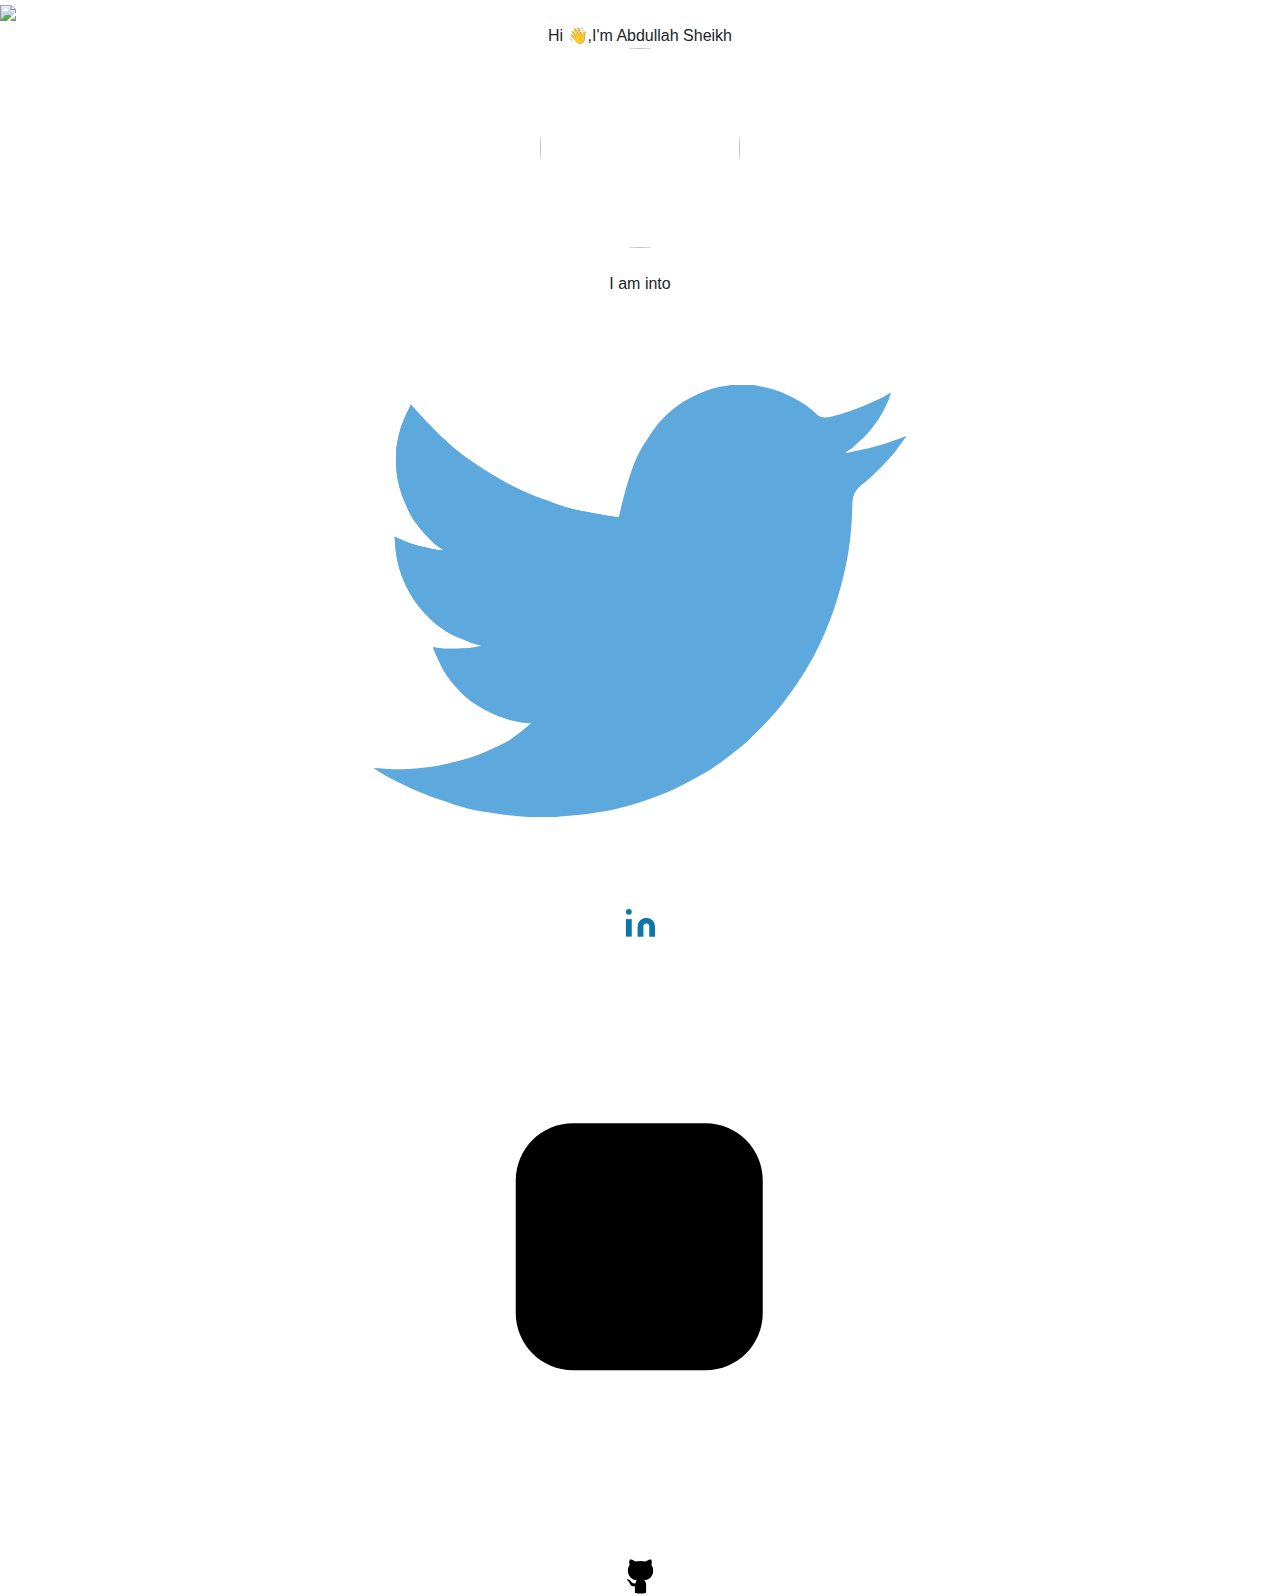
==== index.html @ ea5ed463 "Add files via upload" ====
<!DOCTYPE html>
<html lang="en" data-theme="light">

<head>
    <title>Abdullah Sheikh | Home</title>
    <meta charset="UTF-8">
    <meta name="viewport" content="width=device-width, initial-scale=1.0">
    <meta name="keywords"
        content="free portfolio template,portfolio template, portfolio website template, open source, open sourcing, contributing to open source" />
    <meta name="description"
        content="This project serves free and beautiful portfolio template for everyone. Anyone can showcase their work including moocs, education, projects, experience,etc. to the world." />
    <!-- Robot.txt -->
    <meta name="robots" content="index,follow" />
    <meta name="Googlebot" content="index,follow" />
    <meta name="AdsBot-Google" content="index,follow" />
    <meta property="og:site_name" content="https://portfolio.smaranjitghose.codes/">
    <meta property="og:title" content="John Doe | Home">
    <meta property="og:description"
        content="This project serves free and beautiful portfolio template for everyone. Anyone can showcase their work including moocs, education, projects, experience,etc. to the world.">
    <meta property="og:type" content="website">
    <meta property="og:url" content="https://portfolio.smaranjitghose.codes/">
    <meta name="twitter:card" content="summary">
    <meta name="twitter:site" content="https://portfolio.smaranjitghose.codes/">
    <meta name="application-name" content="John Doe | Home" />
    <meta name="apple-mobile-web-app-title" content="John Doe | Home" />
    <meta name="summary"
        content="An open source project aimed at providing free and beautiful templates to everyone for building their portfolio websites and showcase their work to the world." />
    <!--For Dark/Light mode Toggle-->
    <script src="https://code.iconify.design/1/1.0.4/iconify.min.js"></script>
    <!--Import Google Icon Font-->
    <link rel="stylesheet" href="https://maxcdn.bootstrapcdn.com/bootstrap/4.5.0/css/bootstrap.min.css" />
    <link href="https://fonts.googleapis.com/css2?family=Poppins:wght@200;300&display=swap" rel="stylesheet">
    <script src='https://kit.fontawesome.com/a076d05399.js'></script>
    <link rel="stylesheet" href="assets/css/preloader.css">
    <link rel="stylesheet" href="assets/css/home.css"> 
    <link rel="stylesheet" href="assets/css/style.css"> 
    <!-- Favicon -->
    <link id='favicon' rel="shortcut icon" href="assets/images/favicon.png" type="image/x-png"> 
    <!-- Font awesome icons -->
    <link rel="stylesheet" href="https://cdnjs.cloudflare.com/ajax/libs/font-awesome/5.15.1/css/all.min.css" integrity="sha512-+4zCK9k+qNFUR5X+cKL9EIR+ZOhtIloNl9GIKS57V1MyNsYpYcUrUeQc9vNfzsWfV28IaLL3i96P9sdNyeRssA==" crossorigin="anonymous" />
    <link rel="stylesheet" href="https://cdn.jsdelivr.net/gh/jpswalsh/academicons@1/css/academicons.min.css">
    <script defer src="assets\js\dynamicTitle.js"></script>
</head>

<body>
<!-- loader -->
    <div class="loader-container">
    <div class="loader">
        <div class="box box0">
            <div></div>
        </div>
        <div class="box box1">
            <div></div>
        </div>
        <div class="box box2">
            <div></div>
        </div>
        <div class="box box3">
            <div></div>
        </div>
        <div class="box box4">
            <div></div>
        </div>
        <div class="box box5">
            <div></div>
        </div>
        <div class="box box6">
            <div></div>
        </div>
        <div class="box box7">
            <div></div>
        </div>
        <div class="ground">
            <div></div>
        </div>
    </div><a class="dribbble-ref" href="https://dribbble.com/shots/7227469-3D-Boxes-Loader" target="_blank"><img
            src="https://dribbble.com/assets/logo-small-2x-9fe74d2ad7b25fba0f50168523c15fda4c35534f9ea0b1011179275383035439.png" /></a>
    </div>

    <!--Dynamic Nav Bar-->
     
    <!--Particles effect-->
    <div id="home">
        <section class="center">
            <div id="particles-js"></div>
        </section>
    </div>
<center>
    <!-- Home Section -->
    <div class="text col-sm-6">Hi <span class="wave">👋</span>,I'm <span class="header">Abdullah Sheikh</span>
        <div class="center">
            <div>
                <img src="assets/images/dp_male.svg" alt="" class="rounded-circle" height="200" width="200">
            </div>
            <br/>
            <span style="display: inline;" >I am into <span class="animated-text"
                data-words="Android Dev, Flutter, Cloud Computing, Web Development, Open Source, Mentoring"></span>
            </span>
            <div>
                <div class="social-icons">

                    <a class="socialicon twitter" href="https://twitter.com/Abdullah_shk_" target="_blank" rel="author">
                        <!-- SVG code for twitter icon -->
                        <svg class="twitter-icon" version="1.1" id="Layer_1" xmlns="http://www.w3.org/2000/svg"
                            xmlns:xlink="http://www.w3.org/1999/xlink" x="0px" y="0px" viewBox="0 0 500 500" enable-background="new 0 0 500 500"
                            xml:space="preserve">
                            <!-- bird body -->
                            <path id="body" fill="#5DA8DC" d="M142.9,364.1c-1.6,1-3,1.7-4,2.3c-3,1.5-7.9,3.8-14.9,6.9c-7,3.1-14.7,5.7-23.1,7.9
                                               c-8.4,2.2-15.6,3.8-21.8,4.7c-6.2,0.9-12.2,1.5-18.1,1.8s-11.4,0.3-16.7,0c-5.2-0.3-8.5-0.5-9.6-0.6l-1.8-0.2l-0.4-0.1l-0.4-0.1v0.8
                                               h0.2l0.1,0.1l0.1,0.1l0.1,0.1l0.1,0.1l0.1,0.1H33l0.4,0.2l0.4,0.2l0.1,0.1l0.1,0.1l0.1,0.1l0.1,0.1l3.6,2.2c2.4,1.5,4.5,2.6,6.4,3.6
                                               s6.6,3.3,14.1,7.1c7.6,3.7,16.6,7.4,27.2,11.1s18.6,6.2,24,7.4c5.4,1.3,12.8,2.6,22.2,3.9s14.9,2.1,16.3,2.2
                                               c1.5,0.1,3.3,0.3,5.5,0.4l3.3,0.2v0.2h25.6v-0.2l14-1.3c9.3-0.9,17.6-2.1,25-3.3c7.3-1.3,14.9-3.1,22.8-5.5
                                               c7.9-2.4,15.3-4.9,22.4-7.7c7.1-2.8,13.7-5.7,19.7-9c6.1-3.2,11.3-6,15.6-8.5c4.3-2.5,9.1-5.6,14.2-9.3c5.2-3.7,10-7.5,14.6-11.2
                                               s7.1-5.9,7.7-6.4c0.6-0.6,4-4,10.2-10.2c6.2-6.3,11.3-11.9,15.4-16.8c4-5,8-10.3,12-15.9c3.9-5.6,8.3-12.5,13-20.6
                                               s9.2-17.3,13.5-27.5s8-20.7,11-31.5c3-10.7,5.2-20.4,6.7-28.9s2.4-16.5,3-23.8c0.5-7.3,0.8-13.9,0.9-19.7s2.5-10.8,7.4-14.8
                                               s9.9-8.5,15-13.7c5.1-5.1,7.9-8,8.3-8.7c0.5-0.7,0.9-1.1,1.1-1.2c0.3-0.1,2.1-2.3,5.3-6.7c3.3-4.4,5-6.6,5-6.7l0.1-0.1l0.2-0.4
                                               l0.2-0.4l0.1-0.1l0.1-0.1l0.1-0.1l0.1-0.1l0.1-0.1l0.1-0.1l0.1-0.1l0.1-0.1l0.1-0.1l0.1-0.1l0.2-0.1l0.2-0.1V115l-1,0.3l-0.8,0.1
                                               l-0.4,0.2l-0.4,0.2l-0.4,0.2l-0.4,0.2l-0.6,0.2l-1.2,0.4l-10.6,3.6c-6.7,2.2-13.7,4.1-21,5.7l-11,2.4h-1.9l0.1-0.1l0.1-0.1l0.1-0.1
                                               l0.1-0.1l0.1-0.1l0.1-0.1l0.1-0.1l0.1-0.1l0.4-0.2l0.4-0.2l0.1-0.1l0.1-0.1l0.1-0.1l0.1-0.1l0.4-0.2l0.4-0.2l1.9-1.3
                                               c1.3-0.9,2.4-1.8,3.3-2.8s2.8-2.7,5.6-5.1c2.8-2.4,6-6,9.5-10.7s6.5-9.4,8.8-14s3.6-7.2,3.7-7.9c0.1-0.6,0.3-1.2,0.4-1.6l0.2-0.6
                                               l0.2-0.4l0.2-0.4l0.2-0.6l0.2-0.6l0.1-0.6l0.1-0.6l-0.4,0.1l-0.4,0.1l-0.1,0.1l-0.1,0.1l-0.1,0.1l-0.1,0.1l-0.4,0.2l-0.4,0.2
                                               l-0.4,0.2l-0.4,0.2l-0.1,0.1c-0.1,0.1-0.8,0.4-1.9,1.2c-1.2,0.7-4.7,2.4-10.5,5s-11.6,5-17.5,7.1s-11.4,3.7-16.5,4.9
                                               s-8.8,0.5-11.3-1.9c-2.4-2.4-5.2-4.7-8.3-6.9c-3.1-2.2-6.5-4.3-10.4-6.4c-3.8-2.1-7.7-3.9-11.8-5.5c-4-1.6-8.6-2.9-13.5-3.8
                                               l-7.4-1.5h-20.5v0.1c0,0.1-1.7,0.4-5.1,0.9s-7.6,1.6-12.6,3.3c-5,1.7-10.4,4.2-16.3,7.4c-5.9,3.3-11.1,7-15.7,11.2
                                               s-8.3,8.3-11.2,12.2c-2.9,3.9-5.2,7.4-7,10.5C221.5,163.3,231.3,307,142.9,364.1z" />
                        
                            <!-- wing1 -->
                            <path id="wing1" fill="#5DA8DC" d="M233.2,181.5c-5-0.5-12.4-1.7-22.2-3.6c-9.8-1.8-16.8-3.3-20.8-4.5s-11.1-3.7-21.2-7.4
                                               c-10.1-3.8-19.5-8-28.3-12.8c-8.8-4.7-16.8-9.5-24-14.4s-13.1-9.1-17.5-12.8c-4.5-3.7-7.1-6-7.9-7s-1.5-1.6-1.9-1.8
                                               c-0.5-0.2-3.2-2.7-8-7.6s-9.1-9.2-12.6-13.2l-5.3-5.9l-0.1-0.1l-0.1-0.1L63.1,90l-0.2-0.4l-0.1-0.1l-0.1-0.1l-0.1-0.1l-0.1-0.1
                                               l-0.1-0.1L62.3,89l-0.1-0.1l0,0.1l-0.1,0.1L62,89.2l0,0.1l-0.1,0.1L61.7,90l-0.2,0.6L57.9,98c-2.2,5-3.9,9.7-5.1,14.1
                                               c-1.2,4.5-1.9,8.5-2.4,12c-0.4,3.5-0.5,7.8-0.4,12.8s0.7,10,1.8,15.1c1,5.1,2.6,10.2,4.6,15.2c2.1,5.1,4,9.2,5.8,12.5
                                               c1.8,3.2,3.9,6.4,6.3,9.2c2.4,2.9,4.7,5.6,7.1,8.3s4.6,4.7,6.7,6.4c2.2,1.6,3.3,2.5,3.4,2.5l0.1,0.1l0.4,0.2l0.4,0.2l0.1,0.1
                                               l0.1,0.1l0.1,0.1L87,207l0.4,0.2l0.4,0.2l0.1,0.1l0.1,0.1l0.1,0.1l0.1,0.1l0.1,0.1l0.1,0.1l0.1,0.1l0.1,0.1H85l-1.8-0.2
                                               c-1.2-0.1-4.8-0.9-10.8-2.2s-11.1-2.9-15.1-4.7l-6.1-2.8l-0.4-0.2l-0.4-0.2l-0.4-0.2l-0.4-0.2l-0.4-0.1l-0.4-0.1l0.7,8.3
                                               c0.4,5.5,1.4,11,2.8,16.3c1.5,5.4,3.6,11,6.5,16.9s6.2,11.1,9.8,15.5c3.7,4.5,7,8.1,10.1,11c3.1,2.8,6.3,5.4,9.8,7.8
                                               c3.4,2.4,8,4.8,13.8,7.3s9.3,3.9,10.6,4.3c1.3,0.4,2.2,0.6,2.8,0.8l0.8,0.2l0.8,0.2l0.8,0.2l0.8,0.2l0.8,0.2l-0.1,0.1l-0.1,0.1
                                               l-0.1,0.1l-0.1,0.1l-1,0.2l-1,0.2l-0.8,0.2c-0.5,0.1-1.9,0.4-4.3,0.8s-6.6,0.6-12.8,0.8c-6.2,0.1-10.7,0-13.5-0.4l-4.3-0.6L81,288
                                               l-0.6-0.1l0.1,0.4l0.1,0.4l0.2,0.6l0.2,0.6l3.2,7.2c2.2,4.8,4.4,9,6.7,12.7c2.3,3.7,5.1,7.2,8.3,10.7c3.2,3.5,5.8,6.2,7.9,8
                                               c2.1,1.9,5.3,4.3,9.9,7.2c4.6,2.9,9.3,5.4,14.1,7.4c4.9,2.1,9.4,3.7,13.5,4.7c4.2,1,7.3,1.6,9.2,1.8c1.9,0.1,4,0.3,6.1,0.4l3.1,0.2
                                               c117.9-117.9,82.9-167.7,82.9-167.7l-2.8-0.1C241.6,182.3,238.2,181.9,233.2,181.5z" />
                            <!-- wing2 -->
                            <path id="wing2" fill="#5DA8DC" d="M233.2,181.5c-5-0.5-12.4-1.7-22.2-3.6c-9.8-1.8-16.8-3.3-20.8-4.5s-11.1-3.7-21.2-7.4
                                               c-10.1-3.8-19.5-8-28.3-12.8c-8.8-4.7-16.8-9.5-24-14.4s-13.1-9.1-17.5-12.8c-4.5-3.7-7.1-6-7.9-7s-1.5-1.6-1.9-1.8
                                               c-0.5-0.2-3.2-2.7-8-7.6s-9.1-9.2-12.6-13.2l-5.3-5.9l-0.1-0.1l-0.1-0.1L63.1,90l-0.2-0.4l-0.1-0.1l-0.1-0.1l-0.1-0.1l-0.1-0.1
                                               l-0.1-0.1L62.3,89l-0.1-0.1l0,0.1l-0.1,0.1L62,89.2l0,0.1l-0.1,0.1L61.7,90l-0.2,0.6L57.9,98c-2.2,5-3.9,9.7-5.1,14.1
                                               c-1.2,4.5-1.9,8.5-2.4,12c-0.4,3.5-0.5,7.8-0.4,12.8s0.7,10,1.8,15.1c1,5.1,2.6,10.2,4.6,15.2c2.1,5.1,4,9.2,5.8,12.5
                                               c1.8,3.2,3.9,6.4,6.3,9.2c2.4,2.9,4.7,5.6,7.1,8.3s4.6,4.7,6.7,6.4c2.2,1.6,3.3,2.5,3.4,2.5l0.1,0.1l0.4,0.2l0.4,0.2l0.1,0.1
                                               l0.1,0.1l0.1,0.1L87,207l0.4,0.2l0.4,0.2l0.1,0.1l0.1,0.1l0.1,0.1l0.1,0.1l0.1,0.1l0.1,0.1l0.1,0.1l0.1,0.1H85l-1.8-0.2
                                               c-1.2-0.1-4.8-0.9-10.8-2.2s-11.1-2.9-15.1-4.7l-6.1-2.8l-0.4-0.2l-0.4-0.2l-0.4-0.2l-0.4-0.2l-0.4-0.1l-0.4-0.1l0.7,8.3
                                               c0.4,5.5,1.4,11,2.8,16.3c1.5,5.4,3.6,11,6.5,16.9s6.2,11.1,9.8,15.5c3.7,4.5,7,8.1,10.1,11c3.1,2.8,6.3,5.4,9.8,7.8
                                               c3.4,2.4,8,4.8,13.8,7.3s9.3,3.9,10.6,4.3c1.3,0.4,2.2,0.6,2.8,0.8l0.8,0.2l0.8,0.2l0.8,0.2l0.8,0.2l0.8,0.2l-0.1,0.1l-0.1,0.1
                                               l-0.1,0.1l-0.1,0.1l-1,0.2l-1,0.2l-0.8,0.2c-0.5,0.1-1.9,0.4-4.3,0.8s-6.6,0.6-12.8,0.8c-6.2,0.1-10.7,0-13.5-0.4l-4.3-0.6L81,288
                                               l-0.6-0.1l0.1,0.4l0.1,0.4l0.2,0.6l0.2,0.6l3.2,7.2c2.2,4.8,4.4,9,6.7,12.7c2.3,3.7,5.1,7.2,8.3,10.7c3.2,3.5,5.8,6.2,7.9,8
                                               c2.1,1.9,5.3,4.3,9.9,7.2c4.6,2.9,9.3,5.4,14.1,7.4c4.9,2.1,9.4,3.7,13.5,4.7c4.2,1,7.3,1.6,9.2,1.8c1.9,0.1,4,0.3,6.1,0.4l3.1,0.2
                                               c117.9-117.9,82.9-167.7,82.9-167.7l-2.8-0.1C241.6,182.3,238.2,181.9,233.2,181.5z" />
                        </svg>
                    </a>


                    <a class="socialicon linkedin" href="https://www.linkedin.com/in/muhammad-abdullah-seo/" target="_blank" rel="author">
                        <svg class="linkedin-icon" xmlns="http://www.w3.org/2000/svg" width="35" viewBox="0 0 24 24" fill="#0e76a8"
                            stroke-width="1" stroke-linecap="round" stroke-linejoin="round" class="feather feather-linkedin">
                            <path d="M16 8a6 6 0 0 1 6 6v7h-4v-7a2 2 0 0 0-2-2 2 2 0 0 0-2 2v7h-4v-7a6 6 0 0 1 6-6z"></path>
                            <rect x="2" y="9" width="4" height="12"></rect>
                            <circle cx="4" cy="4" r="2"></circle>
                        </svg>
                    </a>

                    <a class="socialicon medium" href="https://sheikhabdullahkurana.medium.com" target="_blank" rel="author">
                        <i class="fab fa-medium-m"></i>
                    </a>

                    <a class="socialicon facebook" href="https://web.facebook.com/sheikhabdullahSEO" target="_blank" rel="author">
                        <i class="fab fa-facebook"></i>
                    </a>
                    
                    <a class="socialicon stack-overflow" href="https://stackoverflow.com/users/13052034/abdullah-sheikh" target="_blank" rel="author">
                        <i class="fab fa-stack-overflow"></i>
                    </a>

                    <a class="socialicon instagram" href="https://www.instagram.com/abdulla_shk/" target="_blank" rel="author">
                        <!-- svg code for instagram icon -->
                        <svg class="instagram-icon" x="0px" y="0px" viewBox="0 0 202.5 202.5" style="enable-background:new 0 0 202.5 202.5;">
                            <circle id="littleCircle" class="st0" cx="101" cy="101.5" r="18.9" />
                            <circle id="shutter" class="st0" cx="101" cy="101.5" r="8" />
                            <circle id="lens" class="st0" cx="125.5" cy="78.6" r="2.9" />
                            <path id="camera" class="st0" d="M79,60.5h44c10.5,0,19,8.5,19,19v44c0,10.5-8.5,19-19,19H79c-10.5,0-19-8.5-19-19v-44
                                                                                                    C60,69,68.5,60.5,79,60.5z" />
                        </svg>
                    </a>

                    <a class="socialicon github" href="https://github.com/Abdullah-Sheikh" target="_blank" rel="author">
                        <!-- SVG code for Github icon -->
                        <svg class="github-icon" width="45px" height="45px" viewBox="0 0 300 300">
                            <!-- body -->
                            <path id="body" d="M112.5,234.4v43.1c24.5,7.5,50.5,7.5,75,0V225c-0.4-11.1-4.9-21.6-12.7-29.6c30-3.4,59.5-23.5,59.5-64.1
                                                        c0.9-13.9-3.3-27.7-11.8-38.7c4.1-11.6,3.7-24.4-1.3-35.7c0,0-11.2-3.7-37.5,13.8c-22.1-6.1-45.3-6.1-67.4,0
                                                        C90.6,53.3,78.9,56.8,78.9,56.8c-5,11.3-5.4,24.1-1.3,35.7c-8.5,11.1-12.7,24.8-11.9,38.7c0.2,33.8,26.4,61.8,60.2,64.1
                                                        c-5,4.7-8.1,11.1-8.6,18" />
                             <!-- arm                             -->
                            <path id="arm" d="M125.2,213.4c-13.9,7.8-31.5,2.8-39.3-11.2c-4.3-7.7-12-12.8-20.7-13.8c-11.2,0-4.6,6.4,0,9.4
                                                        c6,5.1,10.8,11.5,13.8,18.8c2.9,7.4,7.7,24.1,41.5,17.8" />
                        </svg>
                    </a>

                </div>
            </div>
        </div>
    </div>
</center>
    
    
    <!-- Dynamic footer section -->
    <script src="https://code.jquery.com/jquery-3.5.1.min.js"
        integrity="sha256-9/aliU8dGd2tb6OSsuzixeV4y/faTqgFtohetphbbj0=" crossorigin="anonymous"></script>

    <!-- Google Analytics -->
    <script async src="https://www.googletagmanager.com/gtag/js?id=UA-167979537-2"></script>
    <!-- Fetching our Google Tag Manager -->

    <!--JavaScript at end of body for optimized loading-->
    <script src="assets/js/app.js"></script>
    <script src="https://cdnjs.cloudflare.com/ajax/libs/popper.js/1.12.9/umd/popper.min.js" integrity="sha384-ApNbgh9B+Y1QKtv3Rn7W3mgPxhU9K/ScQsAP7hUibX39j7fakFPskvXusvfa0b4Q" crossorigin="anonymous"></script>
    <script src="https://maxcdn.bootstrapcdn.com/bootstrap/4.0.0/js/bootstrap.min.js" integrity="sha384-JZR6Spejh4U02d8jOt6vLEHfe/JQGiRRSQQxSfFWpi1MquVdAyjUar5+76PVCmYl" crossorigin="anonymous"></script>
    <script src='https://cdnjs.cloudflare.com/ajax/libs/particles.js/2.0.0/particles.min.js'></script>
    <script src="assets/js/particle.js"></script>

</body>

</html>
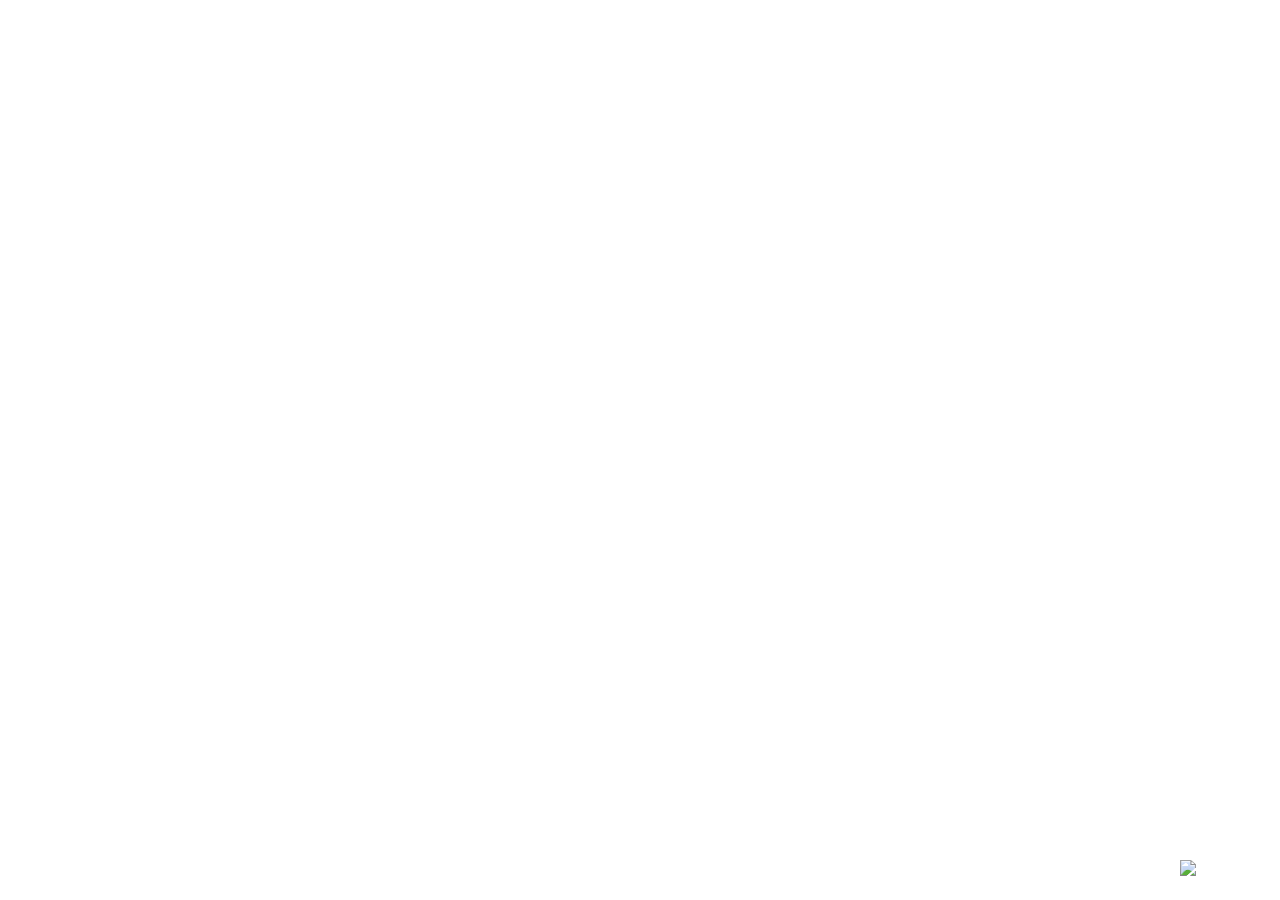
==== commit e20ede34: "initial" ====
--- a/index.html
+++ b/index.html
@@ -6,23 +6,37 @@
     <meta charset="UTF-8">
     <meta name="viewport" content="width=device-width, initial-scale=1.0">
     <meta name="keywords"
-        content="free portfolio template,portfolio template, portfolio website template, open source, open sourcing, contributing to open source" />
+        content="portfolio website , abdullah sheikh , android , developer , fast nuces , pakistan, google ,  template" />
     <meta name="description"
-        content="This project serves free and beautiful portfolio template for everyone. Anyone can showcase their work including moocs, education, projects, experience,etc. to the world." />
+        content="Hi, I am Abdullah Sheikh. I am currently working as an Android Developer at a Startup.
+        Expertise
+
+        For programming logic my expertise in C/C++ language.
+        For Android Development my expertise in Android Studio.
+        For Hybrid App (ios/android/web apps) Development I use the ionic framework.
+        For Web development my expertise in HTML, CSS, Javascript, WordPress, and Angular.
+        => For Database my expertise in firebase and Mysql." />
     <!-- Robot.txt -->
     <meta name="robots" content="index,follow" />
     <meta name="Googlebot" content="index,follow" />
     <meta name="AdsBot-Google" content="index,follow" />
-    <meta property="og:site_name" content="https://portfolio.smaranjitghose.codes/">
-    <meta property="og:title" content="John Doe | Home">
+    <meta property="og:site_name" content="https://github.com/Abdullah-Sheikh">
+    <meta property="og:title" content="Abdullah Sheikh| Home">
     <meta property="og:description"
-        content="This project serves free and beautiful portfolio template for everyone. Anyone can showcase their work including moocs, education, projects, experience,etc. to the world.">
+        content="Hi, I am Abdullah Sheikh. I am currently working as an Android Developer at a Startup.
+        Expertise
+
+        For programming logic my expertise in C/C++ language.
+        For Android Development my expertise in Android Studio.
+        For Hybrid App (ios/android/web apps) Development I use the ionic framework.
+        For Web development my expertise in HTML, CSS, Javascript, WordPress, and Angular.
+        => For Database my expertise in firebase and Mysql.">
     <meta property="og:type" content="website">
-    <meta property="og:url" content="https://portfolio.smaranjitghose.codes/">
+    <meta property="og:url" content="https://github.com/Abdullah-Sheikh">
     <meta name="twitter:card" content="summary">
-    <meta name="twitter:site" content="https://portfolio.smaranjitghose.codes/">
-    <meta name="application-name" content="John Doe | Home" />
-    <meta name="apple-mobile-web-app-title" content="John Doe | Home" />
+    <meta name="twitter:site" content="https://github.com/Abdullah-Sheikh">
+    <meta name="application-name" content="Abdullah Sheikh | Home" />
+    <meta name="apple-mobile-web-app-title" content="Abdullah Sheikh | Home" />
     <meta name="summary"
         content="An open source project aimed at providing free and beautiful templates to everyone for building their portfolio websites and showcase their work to the world." />
     <!--For Dark/Light mode Toggle-->
--- a/assets/css/preloader.css
+++ b/assets/css/preloader.css
@@ -0,0 +1,687 @@
+:root {
+  --background: white;
+}
+
+.loader {
+  --duration: 3s;
+  --primary: rgba(39, 94, 254, 1);
+  --primary-light: #2f71ff;
+  --primary-rgba: rgba(39, 94, 254, 0);
+  width: 200px;
+  height: 320px;
+  position: relative;
+  transform-style: preserve-3d;
+}
+@media (max-width: 480px) {
+  .loader {
+    zoom: 0.44;
+  }
+}
+.loader:before, .loader:after {
+  --r: 20.5deg;
+  content: "";
+  width: 320px;
+  height: 140px;
+  position: absolute;
+  right: 32%;
+  bottom: -11px;
+  background: var(--background);
+  transform: translateZ(200px) rotate(var(--r));
+  -webkit-animation: mask var(--duration) linear forwards infinite;
+          animation: mask var(--duration) linear forwards infinite;
+}
+.loader:after {
+  --r: -20.5deg;
+  right: auto;
+  left: 32%;
+}
+.loader .ground {
+  position: absolute;
+  left: -50px;
+  bottom: -120px;
+  transform-style: preserve-3d;
+  transform: rotateY(-47deg) rotateX(-15deg) rotateZ(15deg) scale(1);
+}
+.loader .ground div {
+  transform: rotateX(90deg) rotateY(0deg) translate(-48px, -120px) translateZ(100px) scale(0);
+  width: 200px;
+  height: 200px;
+  background: var(--primary);
+  background: linear-gradient(45deg, var(--primary) 0%, var(--primary) 50%, var(--primary-light) 50%, var(--primary-light) 100%);
+  transform-style: preserve-3d;
+  -webkit-animation: ground var(--duration) linear forwards infinite;
+          animation: ground var(--duration) linear forwards infinite;
+}
+.loader .ground div:before, .loader .ground div:after {
+  --rx: 90deg;
+  --ry: 0deg;
+  --x: 44px;
+  --y: 162px;
+  --z: -50px;
+  content: "";
+  width: 156px;
+  height: 300px;
+  opacity: 0;
+  background: linear-gradient(var(--primary), var(--primary-rgba));
+  position: absolute;
+  transform: rotateX(var(--rx)) rotateY(var(--ry)) translate(var(--x), var(--y)) translateZ(var(--z));
+  -webkit-animation: ground-shine var(--duration) linear forwards infinite;
+          animation: ground-shine var(--duration) linear forwards infinite;
+}
+.loader .ground div:after {
+  --rx: 90deg;
+  --ry: 90deg;
+  --x: 0;
+  --y: 177px;
+  --z: 150px;
+}
+.loader .box {
+  --x: 0;
+  --y: 0;
+  position: absolute;
+  -webkit-animation: var(--duration) linear forwards infinite;
+          animation: var(--duration) linear forwards infinite;
+  transform: translate(var(--x), var(--y));
+}
+.loader .box div {
+  background-color: var(--primary);
+  width: 48px;
+  height: 48px;
+  position: relative;
+  transform-style: preserve-3d;
+  -webkit-animation: var(--duration) ease forwards infinite;
+          animation: var(--duration) ease forwards infinite;
+  transform: rotateY(-47deg) rotateX(-15deg) rotateZ(15deg) scale(0);
+}
+.loader .box div:before, .loader .box div:after {
+  --rx: 90deg;
+  --ry: 0deg;
+  --z: 24px;
+  --y: -24px;
+  --x: 0;
+  content: "";
+  position: absolute;
+  background-color: inherit;
+  width: inherit;
+  height: inherit;
+  transform: rotateX(var(--rx)) rotateY(var(--ry)) translate(var(--x), var(--y)) translateZ(var(--z));
+  filter: brightness(var(--b, 1.2));
+}
+.loader .box div:after {
+  --rx: 0deg;
+  --ry: 90deg;
+  --x: 24px;
+  --y: 0;
+  --b: 1.4;
+}
+.loader .box.box0 {
+  --x: -220px;
+  --y: -120px;
+  left: 58px;
+  top: 108px;
+}
+.loader .box.box1 {
+  --x: -260px;
+  --y: 120px;
+  left: 25px;
+  top: 120px;
+}
+.loader .box.box2 {
+  --x: 120px;
+  --y: -190px;
+  left: 58px;
+  top: 64px;
+}
+.loader .box.box3 {
+  --x: 280px;
+  --y: -40px;
+  left: 91px;
+  top: 120px;
+}
+.loader .box.box4 {
+  --x: 60px;
+  --y: 200px;
+  left: 58px;
+  top: 132px;
+}
+.loader .box.box5 {
+  --x: -220px;
+  --y: -120px;
+  left: 25px;
+  top: 76px;
+}
+.loader .box.box6 {
+  --x: -260px;
+  --y: 120px;
+  left: 91px;
+  top: 76px;
+}
+.loader .box.box7 {
+  --x: -240px;
+  --y: 200px;
+  left: 58px;
+  top: 87px;
+}
+.loader .box0 {
+  -webkit-animation-name: box-move0;
+          animation-name: box-move0;
+}
+.loader .box0 div {
+  -webkit-animation-name: box-scale0;
+          animation-name: box-scale0;
+}
+.loader .box1 {
+  -webkit-animation-name: box-move1;
+          animation-name: box-move1;
+}
+.loader .box1 div {
+  -webkit-animation-name: box-scale1;
+          animation-name: box-scale1;
+}
+.loader .box2 {
+  -webkit-animation-name: box-move2;
+          animation-name: box-move2;
+}
+.loader .box2 div {
+  -webkit-animation-name: box-scale2;
+          animation-name: box-scale2;
+}
+.loader .box3 {
+  -webkit-animation-name: box-move3;
+          animation-name: box-move3;
+}
+.loader .box3 div {
+  -webkit-animation-name: box-scale3;
+          animation-name: box-scale3;
+}
+.loader .box4 {
+  -webkit-animation-name: box-move4;
+          animation-name: box-move4;
+}
+.loader .box4 div {
+  -webkit-animation-name: box-scale4;
+          animation-name: box-scale4;
+}
+.loader .box5 {
+  -webkit-animation-name: box-move5;
+          animation-name: box-move5;
+}
+.loader .box5 div {
+  -webkit-animation-name: box-scale5;
+          animation-name: box-scale5;
+}
+.loader .box6 {
+  -webkit-animation-name: box-move6;
+          animation-name: box-move6;
+}
+.loader .box6 div {
+  -webkit-animation-name: box-scale6;
+          animation-name: box-scale6;
+}
+.loader .box7 {
+  -webkit-animation-name: box-move7;
+          animation-name: box-move7;
+}
+.loader .box7 div {
+  -webkit-animation-name: box-scale7;
+          animation-name: box-scale7;
+}
+
+@-webkit-keyframes box-move0 {
+  12% {
+    transform: translate(var(--x), var(--y));
+  }
+  25%, 52% {
+    transform: translate(0, 0);
+  }
+  80% {
+    transform: translate(0, -32px);
+  }
+  90%, 100% {
+    transform: translate(0, 188px);
+  }
+}
+
+@keyframes box-move0 {
+  12% {
+    transform: translate(var(--x), var(--y));
+  }
+  25%, 52% {
+    transform: translate(0, 0);
+  }
+  80% {
+    transform: translate(0, -32px);
+  }
+  90%, 100% {
+    transform: translate(0, 188px);
+  }
+}
+@-webkit-keyframes box-scale0 {
+  6% {
+    transform: rotateY(-47deg) rotateX(-15deg) rotateZ(15deg) scale(0);
+  }
+  14%, 100% {
+    transform: rotateY(-47deg) rotateX(-15deg) rotateZ(15deg) scale(1);
+  }
+}
+@keyframes box-scale0 {
+  6% {
+    transform: rotateY(-47deg) rotateX(-15deg) rotateZ(15deg) scale(0);
+  }
+  14%, 100% {
+    transform: rotateY(-47deg) rotateX(-15deg) rotateZ(15deg) scale(1);
+  }
+}
+@-webkit-keyframes box-move1 {
+  16% {
+    transform: translate(var(--x), var(--y));
+  }
+  29%, 52% {
+    transform: translate(0, 0);
+  }
+  80% {
+    transform: translate(0, -32px);
+  }
+  90%, 100% {
+    transform: translate(0, 188px);
+  }
+}
+@keyframes box-move1 {
+  16% {
+    transform: translate(var(--x), var(--y));
+  }
+  29%, 52% {
+    transform: translate(0, 0);
+  }
+  80% {
+    transform: translate(0, -32px);
+  }
+  90%, 100% {
+    transform: translate(0, 188px);
+  }
+}
+@-webkit-keyframes box-scale1 {
+  10% {
+    transform: rotateY(-47deg) rotateX(-15deg) rotateZ(15deg) scale(0);
+  }
+  18%, 100% {
+    transform: rotateY(-47deg) rotateX(-15deg) rotateZ(15deg) scale(1);
+  }
+}
+@keyframes box-scale1 {
+  10% {
+    transform: rotateY(-47deg) rotateX(-15deg) rotateZ(15deg) scale(0);
+  }
+  18%, 100% {
+    transform: rotateY(-47deg) rotateX(-15deg) rotateZ(15deg) scale(1);
+  }
+}
+@-webkit-keyframes box-move2 {
+  20% {
+    transform: translate(var(--x), var(--y));
+  }
+  33%, 52% {
+    transform: translate(0, 0);
+  }
+  80% {
+    transform: translate(0, -32px);
+  }
+  90%, 100% {
+    transform: translate(0, 188px);
+  }
+}
+@keyframes box-move2 {
+  20% {
+    transform: translate(var(--x), var(--y));
+  }
+  33%, 52% {
+    transform: translate(0, 0);
+  }
+  80% {
+    transform: translate(0, -32px);
+  }
+  90%, 100% {
+    transform: translate(0, 188px);
+  }
+}
+@-webkit-keyframes box-scale2 {
+  14% {
+    transform: rotateY(-47deg) rotateX(-15deg) rotateZ(15deg) scale(0);
+  }
+  22%, 100% {
+    transform: rotateY(-47deg) rotateX(-15deg) rotateZ(15deg) scale(1);
+  }
+}
+@keyframes box-scale2 {
+  14% {
+    transform: rotateY(-47deg) rotateX(-15deg) rotateZ(15deg) scale(0);
+  }
+  22%, 100% {
+    transform: rotateY(-47deg) rotateX(-15deg) rotateZ(15deg) scale(1);
+  }
+}
+@-webkit-keyframes box-move3 {
+  24% {
+    transform: translate(var(--x), var(--y));
+  }
+  37%, 52% {
+    transform: translate(0, 0);
+  }
+  80% {
+    transform: translate(0, -32px);
+  }
+  90%, 100% {
+    transform: translate(0, 188px);
+  }
+}
+@keyframes box-move3 {
+  24% {
+    transform: translate(var(--x), var(--y));
+  }
+  37%, 52% {
+    transform: translate(0, 0);
+  }
+  80% {
+    transform: translate(0, -32px);
+  }
+  90%, 100% {
+    transform: translate(0, 188px);
+  }
+}
+@-webkit-keyframes box-scale3 {
+  18% {
+    transform: rotateY(-47deg) rotateX(-15deg) rotateZ(15deg) scale(0);
+  }
+  26%, 100% {
+    transform: rotateY(-47deg) rotateX(-15deg) rotateZ(15deg) scale(1);
+  }
+}
+@keyframes box-scale3 {
+  18% {
+    transform: rotateY(-47deg) rotateX(-15deg) rotateZ(15deg) scale(0);
+  }
+  26%, 100% {
+    transform: rotateY(-47deg) rotateX(-15deg) rotateZ(15deg) scale(1);
+  }
+}
+@-webkit-keyframes box-move4 {
+  28% {
+    transform: translate(var(--x), var(--y));
+  }
+  41%, 52% {
+    transform: translate(0, 0);
+  }
+  80% {
+    transform: translate(0, -32px);
+  }
+  90%, 100% {
+    transform: translate(0, 188px);
+  }
+}
+@keyframes box-move4 {
+  28% {
+    transform: translate(var(--x), var(--y));
+  }
+  41%, 52% {
+    transform: translate(0, 0);
+  }
+  80% {
+    transform: translate(0, -32px);
+  }
+  90%, 100% {
+    transform: translate(0, 188px);
+  }
+}
+@-webkit-keyframes box-scale4 {
+  22% {
+    transform: rotateY(-47deg) rotateX(-15deg) rotateZ(15deg) scale(0);
+  }
+  30%, 100% {
+    transform: rotateY(-47deg) rotateX(-15deg) rotateZ(15deg) scale(1);
+  }
+}
+@keyframes box-scale4 {
+  22% {
+    transform: rotateY(-47deg) rotateX(-15deg) rotateZ(15deg) scale(0);
+  }
+  30%, 100% {
+    transform: rotateY(-47deg) rotateX(-15deg) rotateZ(15deg) scale(1);
+  }
+}
+@-webkit-keyframes box-move5 {
+  32% {
+    transform: translate(var(--x), var(--y));
+  }
+  45%, 52% {
+    transform: translate(0, 0);
+  }
+  80% {
+    transform: translate(0, -32px);
+  }
+  90%, 100% {
+    transform: translate(0, 188px);
+  }
+}
+@keyframes box-move5 {
+  32% {
+    transform: translate(var(--x), var(--y));
+  }
+  45%, 52% {
+    transform: translate(0, 0);
+  }
+  80% {
+    transform: translate(0, -32px);
+  }
+  90%, 100% {
+    transform: translate(0, 188px);
+  }
+}
+@-webkit-keyframes box-scale5 {
+  26% {
+    transform: rotateY(-47deg) rotateX(-15deg) rotateZ(15deg) scale(0);
+  }
+  34%, 100% {
+    transform: rotateY(-47deg) rotateX(-15deg) rotateZ(15deg) scale(1);
+  }
+}
+@keyframes box-scale5 {
+  26% {
+    transform: rotateY(-47deg) rotateX(-15deg) rotateZ(15deg) scale(0);
+  }
+  34%, 100% {
+    transform: rotateY(-47deg) rotateX(-15deg) rotateZ(15deg) scale(1);
+  }
+}
+@-webkit-keyframes box-move6 {
+  36% {
+    transform: translate(var(--x), var(--y));
+  }
+  49%, 52% {
+    transform: translate(0, 0);
+  }
+  80% {
+    transform: translate(0, -32px);
+  }
+  90%, 100% {
+    transform: translate(0, 188px);
+  }
+}
+@keyframes box-move6 {
+  36% {
+    transform: translate(var(--x), var(--y));
+  }
+  49%, 52% {
+    transform: translate(0, 0);
+  }
+  80% {
+    transform: translate(0, -32px);
+  }
+  90%, 100% {
+    transform: translate(0, 188px);
+  }
+}
+@-webkit-keyframes box-scale6 {
+  30% {
+    transform: rotateY(-47deg) rotateX(-15deg) rotateZ(15deg) scale(0);
+  }
+  38%, 100% {
+    transform: rotateY(-47deg) rotateX(-15deg) rotateZ(15deg) scale(1);
+  }
+}
+@keyframes box-scale6 {
+  30% {
+    transform: rotateY(-47deg) rotateX(-15deg) rotateZ(15deg) scale(0);
+  }
+  38%, 100% {
+    transform: rotateY(-47deg) rotateX(-15deg) rotateZ(15deg) scale(1);
+  }
+}
+@-webkit-keyframes box-move7 {
+  40% {
+    transform: translate(var(--x), var(--y));
+  }
+  53%, 52% {
+    transform: translate(0, 0);
+  }
+  80% {
+    transform: translate(0, -32px);
+  }
+  90%, 100% {
+    transform: translate(0, 188px);
+  }
+}
+@keyframes box-move7 {
+  40% {
+    transform: translate(var(--x), var(--y));
+  }
+  53%, 52% {
+    transform: translate(0, 0);
+  }
+  80% {
+    transform: translate(0, -32px);
+  }
+  90%, 100% {
+    transform: translate(0, 188px);
+  }
+}
+@-webkit-keyframes box-scale7 {
+  34% {
+    transform: rotateY(-47deg) rotateX(-15deg) rotateZ(15deg) scale(0);
+  }
+  42%, 100% {
+    transform: rotateY(-47deg) rotateX(-15deg) rotateZ(15deg) scale(1);
+  }
+}
+@keyframes box-scale7 {
+  34% {
+    transform: rotateY(-47deg) rotateX(-15deg) rotateZ(15deg) scale(0);
+  }
+  42%, 100% {
+    transform: rotateY(-47deg) rotateX(-15deg) rotateZ(15deg) scale(1);
+  }
+}
+@-webkit-keyframes ground {
+  0%, 65% {
+    transform: rotateX(90deg) rotateY(0deg) translate(-48px, -120px) translateZ(100px) scale(0);
+  }
+  75%, 90% {
+    transform: rotateX(90deg) rotateY(0deg) translate(-48px, -120px) translateZ(100px) scale(1);
+  }
+  100% {
+    transform: rotateX(90deg) rotateY(0deg) translate(-48px, -120px) translateZ(100px) scale(0);
+  }
+}
+@keyframes ground {
+  0%, 65% {
+    transform: rotateX(90deg) rotateY(0deg) translate(-48px, -120px) translateZ(100px) scale(0);
+  }
+  75%, 90% {
+    transform: rotateX(90deg) rotateY(0deg) translate(-48px, -120px) translateZ(100px) scale(1);
+  }
+  100% {
+    transform: rotateX(90deg) rotateY(0deg) translate(-48px, -120px) translateZ(100px) scale(0);
+  }
+}
+@-webkit-keyframes ground-shine {
+  0%, 70% {
+    opacity: 0;
+  }
+  75%, 87% {
+    opacity: 0.2;
+  }
+  100% {
+    opacity: 0;
+  }
+}
+@keyframes ground-shine {
+  0%, 70% {
+    opacity: 0;
+  }
+  75%, 87% {
+    opacity: 0.2;
+  }
+  100% {
+    opacity: 0;
+  }
+}
+@-webkit-keyframes mask {
+  0%, 65% {
+    opacity: 0;
+  }
+  66%, 100% {
+    opacity: 1;
+  }
+}
+@keyframes mask {
+  0%, 65% {
+    opacity: 0;
+  }
+  66%, 100% {
+    opacity: 1;
+  }
+}
+
+small {
+  display: block;
+  position: absolute;
+  bottom: 20px;
+  left: 50%;
+  font-family: Arial;
+  max-width: 320px;
+  font-size: 12px;
+  line-height: 19px;
+  z-index: 1;
+  color: #6C7486;
+}
+@media (min-width: 481px) {
+  small {
+    transform: translateX(-50%);
+    text-align: center;
+  }
+}
+@media (max-width: 480px) {
+  small {
+    left: 20px;
+    right: 112px;
+    font-size: 10px;
+    line-height: 17px;
+    transform: translateZ(400px);
+  }
+}
+/* 
+body {
+  min-height: 100vh;
+  display: flex;
+  justify-content: center;
+  align-items: center;
+} */
+.dribbble-ref {
+  position: fixed;
+  display: block;
+  right: 24px;
+  bottom: 24px;
+}
+.dribbble-ref img {
+  display: block;
+  width: 76px;
+}--- a/assets/css/home.css
+++ b/assets/css/home.css
@@ -0,0 +1,561 @@
+/*Declaration of CSS variables for light/dark theme*/
+
+html[data-theme="light"] {
+  --col-icon: black;
+  --col-bd-radius:rgb(2, 2, 2);
+  --col-box-shadow:#000000 2px 2px 4px, 
+  #4D4D4D -2px -2px 4px;
+ --col-box-shadow-hover:inset #8a7373 2px 2px 4px, 
+ inset #4D4D4D -2px -2px 4px;
+  --col-bd-icon:transparent;
+  --bg-icon: #fff;
+   --bg1-color: #fff;
+  --col-icon-dribbble: #ea4c89;
+  --col-icon-linkedin: #0e76a8;
+  --col-icon-medium: #00ab6c;
+  --col-icon-kaggle: #41aff3;  
+  --col-icon-instagram: rgb(201, 94, 174);
+  --col-icon-mail:rgb(209, 82, 82);
+  --col-icon-google-scholar:#3cba54;
+  --col-icon-codeforces:rgb(19, 145, 184);
+  --col-icon-leetcode:rgb(255, 181, 62);
+  --shadow-col: rgba(0, 0, 0, 0.3);
+
+}
+
+html[data-theme="dark"] {
+  --col-icon:white;
+  --col-bd-radius:black;
+  --col-bd-icon:transparent;
+  --col-box-shadow: 5px 5px 10px rgba(22, 21, 21, 0.7) , -5px -5px 10px rgba(255,255,255,0.1);
+  --col-box-shadow-hover:inset rgba(255, 255, 255, 1) 2px 2px 4px, 
+ inset rgba(255, 255, 255, 0.5) -2px -2px 4px;
+  --col-icon-dribbble: #ea4c89;
+  --col-icon-linkedin: #0e76a8;
+  --col-icon-medium: #00ab6c;
+  --col-icon-kaggle: #41aff3;
+  --col-icon-instagram: rgb(201, 94, 174);
+  --col-icon-mail:rgb(209, 82, 82);
+  --col-icon-google-scholar:#3cba54;
+  --col-icon-codeforces:rgb(19, 145, 184);
+  --col-icon-leetcode:rgb(255, 181, 62);
+  --col-white: #fff;
+}
+/* Particle effect*/
+body{
+  font-family: "Poppins";
+}
+#home,
+#particles-js {
+  position: relative;
+  height: 100vh;
+  width: 100%;
+}
+
+.section {
+  background-color: rgb(63, 25, 170);
+  justify-content: center;
+  align-items: center;
+}
+
+.text .header {
+  font-weight: bold;
+}
+
+.text {
+  font-size: 25px;
+  top: 40%;
+  left: 50%;
+  transform: translate(-50%, -50%);
+  position: absolute;
+}
+
+.animated-text span {
+  display: none;
+  line-height: 1;
+}
+
+.animated-text span.active {
+  display: inline;
+}
+
+.animated-text:after {
+  content: ".";
+  display: inline;
+  width: 6px;
+  text-indent: 0;
+  /* overflow: hidden; */
+  background: var(--col-icon);
+  animation: blink 0.3s infinite alternate;
+}
+.datawords{
+  white-space: nowrap;
+    overflow: hidden;
+    text-overflow: ellipsis;
+    white-space: nowrap;
+}
+
+@keyframes blink {
+  from {
+    opacity: 0;
+  }
+
+  to {
+    opacity: 1;
+  }
+}
+
+/*Social icons*/
+
+:root {
+  --link-size: 64px;
+  --trans-props: all 0.2s ease;
+  --link-size-footer-b: 40px;
+  --link-size-footer-s: 30px;
+}
+
+.social-icons {
+  display: flex;
+  font-size: 20px;
+  align-items: center;
+  justify-content: center;
+  flex-flow: row wrap;
+}
+.socialicon{
+  display: flex;
+  position: relative;
+  overflow: hidden;
+  width: var(--link-size);
+  height: var(--link-size);
+  background-color: #fff;
+  margin: 8px;
+  border-radius: 50%;
+  box-shadow: 2px 5px 5px var(--shadow-col);
+  text-decoration: none;
+  transition: var(--trans-props);
+}
+.socialicon i {
+  margin: auto;
+  font-size: 24px;
+  z-index: 1;
+  transition: var(--trans-props);
+}
+.medium i {
+  margin: auto;
+  font-size: 24px;
+  z-index: 1;
+  transition: var(--trans-props);
+}
+.kaggle i {
+  margin: auto;
+  font-size: 24px;
+  z-index: 1;
+  transition: var(--trans-props);
+}
+
+.socialicon.kaggle{
+  color:var(--col-icon-kaggle);
+}
+
+.socialicon.medium{
+  color: var(--col-icon-medium);
+}
+.socialicon:after {
+  content: "";
+  width: var(--link-size);
+  height: var(--link-size);
+  position: absolute;
+  transform: translate(0, var(--link-size));
+  border-radius: 50%;
+  transition: var(--trans-props);
+  
+}
+
+.socialicon.kaggle:after {
+  background-color: #41aff3;
+  box-shadow: var(--kaggle);
+}
+
+.socialicon.medium:after {
+  background-color: #00ab6c;
+  box-shadow: var(--medium);
+}
+
+ /*
+---------------------------
+   LINKEDIN MICROANIMATION
+---------------------------
+*/
+
+ .linkedin-icon{
+  margin-left: 15px;
+}
+.linkedin:hover .linkedin-icon>rect{
+  animation: rect-up 0.3s linear infinite;
+}
+
+
+@keyframes rect-up {
+  50% {
+      y:10px;
+      height:11px;
+   }
+  0%{
+      y:13px;
+      height:8px;  
+      }
+  
+}
+
+.linkedin:hover .linkedin-icon> circle{
+  animation: bounce 0.4s linear infinite;
+}
+
+@keyframes bounce {
+  75% {
+      cy: 8px;
+   }
+   50%{
+      cy: 4px
+   }
+  0%{
+      cy:4px
+      }
+  
+}
+
+/*
+---------------------------
+   INSTAGRAM MICROANIMATION
+---------------------------
+*/
+
+.instagram-icon {
+  width: 90px !important;
+ 
+}
+.st0 {
+  fill:none;
+  stroke:#EF4649;
+  stroke-width:7;
+  stroke-linecap:round;
+  stroke-miterlimit:10;
+}
+
+.instagram:hover #littleCircle {
+  stroke-dasharray:150;
+}
+
+.instagram #shutter{
+  display:none;
+}
+.instagram:hover #shutter{
+  display: block;
+  animation: shutter 1s linear infinite;
+}
+.instagram:hover #lens{
+  fill:#EF4649;
+  animation: lens 1.5s linear infinite;
+
+}
+
+@keyframes shutter {
+  0%, 50% {
+          stroke-dashoffset: 150;
+          
+      }
+  75% {
+          fill:#EF4649;
+          stroke-dashoffset: 0;
+          stroke-width:11;
+      }
+}
+
+@keyframes lens {
+  0%, 75% {
+          opacity: 0;
+      }
+  100% {
+          opacity: 1;
+      }
+}
+
+
+/*
+---------------------------
+   TWITTER MICROANIMATION
+---------------------------
+*/
+.twitter-icon{
+  width: 40px;
+  margin-left: 12px;
+}
+
+.twitter:hover #wing1{
+      transform-origin:center;
+      animation: flap 0.4s ease-out infinite alternate;
+   }	
+   
+.twitter:hover #wing2{
+    transform-origin:center;
+    animation: flap 0.4s ease-in infinite alternate;
+ }		
+
+@keyframes flap{
+     50%{
+      transform:scaleX(-1) rotate(-45deg) translate(-40px,-40px);
+     }
+   }
+
+/*
+--------------------------
+   GITHUB MICROANIMATION
+--------------------------
+*/
+.github-icon {
+  width: 40px;
+  margin-left: 12px;
+  margin-top: 5px;
+  fill: #000000;
+}
+
+.github:hover #arm {
+  transform-origin: bottom right;
+  animation: moveArm 1s infinite alternate;
+}
+
+@keyframes moveArm {
+  0% { transform: rotate(10deg); }
+  100% { transform: rotate(-10deg); }
+ }
+
+ /*
+  --------------------------
+     DRIBBBLE MICROANIMATION
+  --------------------------
+  */
+  
+  .dribbble-icon{
+    width: 30px;
+    height: 30px;
+    margin-left:16px;
+    margin-top: 20px;
+  }
+  
+  .dribbble:hover .dribbble-icon{ 
+      animation: dribbble-bounce .4s ease infinite;
+      transform: rotate(360deg);
+      transition: all 9s ease-in-out 0s;
+  }
+  
+  @keyframes dribbble-bounce {
+    from, to {
+      margin-top: 20px;
+    }
+    50% { 
+      margin-top: 15px; 
+    }
+    
+    75%{
+      margin-top: 15px;
+    }
+  }
+  
+  /*
+  --------------------------
+     CODEFORCES MICROANIMATION
+  --------------------------
+  */
+  
+  .codeforces-icon{
+    margin-right: 6px;
+    margin-top: 6px;
+  }
+  
+  .codeforces-icon .red {
+    height:4px;
+    y:2.5px;
+    
+  }
+  .codeforces:hover .red{
+    animation: red-animation 2.5s infinite alternate;
+  }
+  
+  
+  .codeforces-icon .yellow{
+    height:5px;
+    y:1.5px;
+    
+  }
+  
+  .codeforces:hover .yellow{
+    animation: yellow-animation 2s infinite alternate-reverse;
+  }
+  
+  .codeforces:hover .blue{
+    animation: blue-animation 2s  infinite alternate;
+  }
+  
+  @keyframes red-animation{
+    0%{
+       y:0px
+    }
+    0%{
+        height:6px;
+        y:0.5px;
+    }
+  }
+  
+  @keyframes yellow-animation{
+    0%{
+        y:0px;
+    }
+    0%{
+        height:6px;
+        y:0.5px;
+    }
+  }
+  
+  @keyframes blue-animation{
+    0%{
+        y:0px;
+    }
+    0%{
+        height:3px;
+        y:3.5;
+    }
+  }
+  
+  
+
+/*
+----------------------------
+   SOCIAL MEDIA ANIMATIONS
+----------------------------
+*/
+
+.socialicon:hover {
+  transform: translateY(-4px);
+  box-shadow: 0px 4px 12px rgba(0, 0, 0, 0.16);
+}
+.socialicon:hover:after {
+  transform: translate(0) scale(1.2);
+}
+.socialicon:hover i {
+  color: #fff;
+}
+a:hover {
+  color: transparent;
+}
+
+
+@media only screen and (max-width: 450px) {
+  .text {
+    margin-top: 5rem;
+  }
+}
+
+@media only screen and (max-width:2381px){
+  .text{
+    margin-top:2rem;
+  }
+}
+
+@media only screen and (max-width:1340px){
+  .text{
+    margin-top:4rem;
+  }
+}
+
+@media only screen and (max-width:780px){
+  .text{
+    margin-top:6rem;
+  }
+}
+
+@media only screen and (max-width:700px){
+  .text{
+    margin-top:8rem;
+  }
+}
+
+@media only screen and (max-width:580px){
+  .text{
+    margin-top:4rem;
+  }
+}
+
+@media only screen and (max-width:350px){
+  .text{
+    margin-top:8rem;
+  }
+}
+
+@media only screen and (max-width:270px){
+  .text{
+    margin-top:12rem;
+  }
+}
+
+/* responsiveness */
+
+
+@media (min-width:360px) and (max-width:361px){
+  .text{
+    margin-top: 6rem;
+  }
+}
+
+@media (min-width:410px) and (max-width:411px){
+  .text{
+    margin-top: 1rem;
+  }
+}
+
+@media only screen and (min-height:731px){
+  .text{
+    margin-top: 2rem;
+  }
+}
+
+@media (min-width:320px) and (max-width:321px){
+  .text{
+    margin-top: 10rem;
+  }
+}
+
+@media (min-height:822px) and (max-height:823px){
+  .text{
+    margin-top: 10rem;
+  }
+}
+
+@media only screen and (min-height:768px){
+  .text{
+    margin-top: -4rem;
+  }
+}
+
+@media (min-width:1020px)and (max-width:1024px){
+  .text{
+    margin-top: -12rem;
+  }
+}
+
+@media (min-width:520px)and (max-width:521px){
+  .text{
+    margin-top: 2rem;
+  }
+}
+
+@media (min-height:810px)and (max-height:812px){
+  .text{
+    margin-top: 1rem;
+  }
+}
+
+@media (min-height:822px)and (max-height:823px){
+  .text{
+    margin-top: 1rem;
+  }
+}
--- a/assets/css/style.css
+++ b/assets/css/style.css
@@ -0,0 +1,789 @@
+@font-face {
+  font-family: "Agustina";
+  src: url(../fonts/Agustina.woff);
+}
+/*CSS variable declaration for light/dark mode*/
+html[data-theme="light"] {
+  --bg-mybtn: red;
+  --bg-nav:black;
+  --bg-nav-img: black;
+  --bg-footer:#DDE1EC;
+  --bg: #ffffff;
+  --text: #191919;
+  --text-color: #6c757d;
+  --col-icon: black;
+  --col-bd-radius:rgb(2, 2, 2);
+  --col-box-shadow:#000000 2px 2px 4px, 
+  #4D4D4D -2px -2px 4px;
+ --col-box-shadow-hover:inset #8a7373 2px 2px 4px, 
+ inset #4D4D4D -2px -2px 4px;
+  --col-bd-icon:transparent;
+  --bg-icon: #fff;
+  --col-icon-twitter: #1da1f2;
+  --col-icon-dribbble: #ea4c89;
+  --col-icon-linkedin: #0e76a8;
+  --col-icon-medium: #00ab6c;
+  --col-icon-kaggle: #41aff3;
+  --col-icon-github:#24292e;  
+  --col-icon-instagram: rgb(201, 94, 174);
+  --col-icon-mail:rgb(209, 82, 82);
+  --col-icon-google-scholar:#3cba54;
+  --col-icon-codeforces:rgb(19, 145, 184);
+  --col-icon-leetcode:rgb(255, 181, 62);
+  --shadow-col: rgba(0, 0, 0, 0.3);
+
+}
+
+html[data-theme="dark"] {
+  --bg-mybtn: rgb(230, 109, 129);
+  --bg-nav: #6617cb;
+  --bg-nav-img: linear-gradient(315deg, #6617cb 0%, #882463 74%);
+  --bg-footer:linear-gradient(315deg, #6617cb 0%, #882463 74%);
+  --bg: #191919;
+  --text: #ffffff;
+  --text-color: #fff;
+  --bg-txt-img: linear-gradient(315deg, #d5adc8 0%, #ff8489 74%);
+  --txt-fill: transparent;
+  --col-icon:white;
+  --col-bd-radius:black;
+  --col-bd-icon:transparent;
+  --col-box-shadow: 5px 5px 10px rgba(22, 21, 21, 0.7) , -5px -5px 10px rgba(255,255,255,0.1);
+  --col-box-shadow-hover:inset rgba(                                                                                                                                                                                                                                                                                                                                                                                                                                                                                                                                                                                                                                                                                                                                                                                                                                                                                                                                                                                                                                                                                                                                                                                                                                                                                                                                                                                                                                                                                                                                                                                                                                                                                                                                                                                                                                                                                                                                                                                                                                                                                                                                                                                                                                                                                                                                                                                                                                                                                                                                                                                                                                                                                                                                                                                                                                                                                                                                                                                                                                                                                                                                                                                                                                                                                                                                                                                                                                                                                                                                                                                                                                                                                                                                                                                                                                                                                                                                                                                                                                                                                                                                                                                                                                                                                                                                                                                                                                                                                                                                                                                                                                                                                                                                                                                                                                                                                                                                                                                                                                                                                                                                                                                                                                                                                                                                                                                                                                                                                                                                                                                                                                                                                                                                                                                                                                                                                                                                                                                                                                                                                                                                                                                                                                                                                                                                                                                                                                                                                                                                                                                                                                                                                                                                                                                                                                                                                                                                                                                                                                                                                                                                                                                                                                                                                                                                                                                                                                                                                                                                                                                                                                                                                                                                                                                                                                                                                                                                                                                                                                                                                                                                                                                                                                                                                                                                                                                                                                                                                                                                                                                                                                                                                                                                                                                                                                                                                                                                                                                                                                                                                                                                                                                                                                                                                                                                                                                                                                                                                                                                                                                                                                                                                                                                                                                                                                                                                                                                                                     255, 255, 255, 1) 2px 2px 4px, 
+ inset rgba(255, 255, 255, 0.5) -2px -2px 4px;
+  --col-icon-twitter: #1da1f2;
+  --col-icon-dribbble: #ea4c89;
+  --col-icon-linkedin: #0e76a8;
+  --col-icon-medium: #00ab6c;
+  --col-icon-kaggle: #41aff3;
+  --col-icon-github:  #24292e;
+  --col-icon-instagram: rgb(201, 94, 174);
+  --col-icon-mail:rgb(209, 82, 82);
+  --col-icon-google-scholar:#3cba54;
+  --col-icon-codeforces:rgb(19, 145, 184);
+  --col-icon-leetcode:rgb(255, 181, 62);
+  --col-white: #fff;
+}
+/*
+---------------------------
+        SCROLLBAR
+---------------------------
+*/
+::-webkit-scrollbar {
+    width: 16px;
+}
+ 
+::-webkit-scrollbar-track {
+    -webkit-box-shadow: inset 0 0 6px rgba(0,0,0,0.3); 
+    border-radius: 2px;
+    background: #f1f1f1;
+}
+ 
+::-webkit-scrollbar-thumb {
+    border-radius: 2px;
+    max-height: 10px;
+    -webkit-box-shadow: inset 0 0 6px rgba(0,0,0,0.5); 
+    background: #555;
+    transition: 0.3s;
+}
+
+::-webkit-scrollbar-thumb:hover {
+  background: #666; 
+}
+
+body {
+  height: 100vh;
+  margin: 0;
+  overflow-x: hidden;
+  color: var(--text);
+  font-family: "Poppins", sans-serif;
+  background-color: var(--bg);
+}
+
+/* Top button */
+
+/* smooth scrolling to top */
+html {
+  scroll-behavior: smooth;
+}
+
+/* preloader */
+
+.svg-container {
+  display:flex;
+  align-items: center;
+  justify-content: center;
+}
+
+.loader-container {
+  position: fixed;
+  top: 0;
+  left: 0;
+  background-color: #fff;
+  height: 100%;
+  width: 100%;
+  display: flex;
+  justify-content: center;
+  align-items: center;
+  z-index: 999999;
+}
+
+
+
+.disappear {
+  animation: vanish 1s forwards;
+}
+
+@keyframes vanish {
+  100% {
+    opacity: 0;
+    visibility: hidden;
+  }
+}
+
+/*starting part of every page*/
+
+
+/* 
+------------------------------------
+     HAMBURGER ANIMATION
+------------------------------------
+*/
+.hamburger_wrapper{
+  float: right;
+}
+
+.hamburger {
+  width: 2.5em;
+  height: 2em;
+  font-size: 11px;
+  cursor: pointer;
+  position: relative;
+}
+
+.first, .second, .third {
+  position: absolute;
+  background-color: rgba(0, 0, 0, 0.85);
+  height: .45em;
+  width: 100%;
+  float: left;
+  border-radius: 2px;
+  transition: all .35s ease-in-out;
+  
+}
+
+.first {
+  top: 0px;
+}
+
+.is-active .first {
+  transform-origin: .167em .33em;
+  transform: rotate(45deg) translate(0.167em, -0.25em);
+}
+
+.second {
+  top: 50%;
+  margin-top: -.25em;
+}
+
+.is-active .second {
+  opacity: 0;
+  transform: translateX(8em)
+}
+
+.third {
+  bottom: 0px;
+  transform-origin: .25em -0.33em;
+}
+
+.is-active .third {
+  transform: rotate(-45deg) translate(-0.167em, 0.083em);
+}
+
+.navbar-brand{
+  font-family: Agustina;
+  font-size: 30px;
+  font-weight: bold;
+}
+.navbar{
+  color:#000000;
+  background-color: #fff;
+}
+
+/*
+-------------------------------------
+    SIDEBAR SVG ANIMATION
+--------------------------------------
+*/
+
+
+.bike{
+  margin-top: 30px;
+ display: block;
+}
+
+#right-wheel,
+#left-wheel {
+ animation: wheel 3s linear infinite;
+ transform-origin: center;
+ transform-box: fill-box;
+}
+
+#man-bike {
+ animation: bikes 1s ease-in-out infinite alternate;
+ transform-origin: bottom;
+}
+
+#hat {
+ animation: hat 1s ease-in-out infinite alternate;
+ transform-origin: center;
+ transform-box: fill-box;
+}
+
+@keyframes wheel {
+ from {
+     transform: rotateZ(0deg);
+ }
+ to {
+     transform: rotateZ(360deg);
+ }
+}
+
+@keyframes bikes {
+ from {
+     transform: rotateX(0deg);
+ }
+ to {
+     transform: rotateX(12deg);
+ }
+}
+
+@keyframes hat {
+ from {
+     transform: translateY(0%) rotateZ(0deg);
+ }
+ to {
+     transform: translateY(10%) rotateZ(20deg);
+ }
+}
+
+/*
+-------------------------------------
+    NAV BAR HIGHTLIGHTING
+--------------------------------------
+*/
+
+@media only screen and (min-width: 1024px){
+  .current-link {
+    font-weight: bolder;
+    position: relative;
+    z-index: 1;
+    text-align: center;
+    border-radius: 15px;
+  }
+  
+  .current-link:after {
+    content: "";
+    position: absolute;
+    left: 34%;
+    margin-left: auto;
+    margin-right: auto;
+    bottom: 0;
+    width: 32%;
+    border-bottom: 3px solid #22B6A7;
+  }
+
+
+  .nav-link:hover{
+    border-radius: 40px;
+    background: #ffffff;
+    box-shadow: 0px 0px 10px 0.5px rgba(0,0,0,0.2);
+    width: 100%;
+    
+  }
+  li.nav-item{
+
+    text-align: center;
+  }
+  a.nav-link{
+    padding: 6px 21px !important;
+  }
+}
+@media (min-width: 992px) {
+  .navbar-expand-lg .navbar-nav {
+    align-items: center;
+  }
+}
+
+/**Navbar burger animations**/
+.navbar-toggler{
+  position: relative;
+  display: flex;
+  justify-content: center;
+  align-items: center;
+  width: 60px;
+  height: 60px;
+  cursor: pointer;
+  transition: all .2s ease-in-out; 
+  border-color: white;
+  border: none;
+  outline: none;
+}
+
+.line {
+  fill: none;
+  stroke: black;
+  stroke-width: 6;
+  transition: stroke-dasharray 600ms cubic-bezier(0.4, 0, 0.2, 1),
+    stroke-dashoffset 600ms cubic-bezier(0.4, 0, 0.2, 1);
+    width: 50px;
+}
+.line1 {
+  stroke-dasharray: 60 207;
+  stroke-width: 6;
+}
+.line2 {
+  stroke-dasharray: 60 60;
+  stroke-width: 6;
+}
+.line3 {
+  stroke-dasharray: 60 207;
+  stroke-width: 6;
+}
+.open .line1 {
+  stroke-dasharray: 90 207;
+  stroke-dashoffset: -134;
+  stroke-width: 6;
+}
+.open .line2 {
+  stroke-dasharray: 1 60;
+  stroke-dashoffset: -30;
+  stroke-width: 6;
+}
+.open .line3 {
+  stroke-dasharray: 90 207;
+  stroke-dashoffset: -134;
+  stroke-width: 6;
+}
+
+/*
+------------------------
+    FOOTER SECTION
+------------------------
+*/
+
+.footer{
+  padding-top: 10px;
+  background-color:#040406;
+}
+
+.tag{
+  font-family:"Open Sans", sans-serif;
+  font: size 20px;
+  line-height: 26px;
+  text-align: center;
+  color: #fff;
+  height: 78px;
+  width: 300px;
+  margin: 5px auto;
+  display: block;
+  box-sizing: border-box;
+}
+
+
+.svg-inline--fa {
+  vertical-align: -0.200em;
+}
+
+.rounded-social-buttons .social-button {
+  display: inline-block;
+  cursor: pointer;
+  width: 3.125rem;
+  height: 3.125rem;
+  border: 0.125rem solid transparent;
+  padding: 0;
+  text-decoration: none;
+  text-align: center;
+  color: #fefefe;
+  font-size: 1.5625rem;
+  font-weight: normal;
+  line-height: 2em;
+  border-radius: 1.6875rem;
+  transition: all 0.5s ease;
+  margin-right: 0.25rem;
+  margin-bottom: 0.25rem;
+}
+
+/********
+Rotate Transition in foote Soical Icon
+*********/
+
+.rounded-social-buttons .social-button:hover, .rounded-social-buttons .social-button:focus {
+      transition: background-color 0.3s, var(--trans-props);
+}
+
+
+/*
+------------------------------
+   TWITTER MICROANIMATION
+-------------------------------
+*/
+.twitter:hover #wing1{
+      transform-origin:center;
+      animation: flap 0.4s ease-out infinite alternate;
+   }	
+   
+.twitter:hover #wing2{
+    transform-origin:center;
+    animation: flap 0.4s ease-in infinite alternate;
+ }		
+
+@keyframes flap{
+     50%{
+      transform:scaleX(-1) rotate(-45deg) translate(-40px,-40px);
+     }
+   }
+
+/*
+-----------------------------
+   LINKEDIN MICROANIMATION
+-----------------------------
+*/
+ 
+  .linkedin:hover .linkedin-icon-footer>rect{
+    animation: rect-up 0.3s linear infinite;
+  }
+  
+  
+  @keyframes rect-up {
+    50% {
+        y:10px;
+        height:11px;
+     }
+    0%{
+        y:13px;
+        height:8px;  
+        }
+    
+  }
+  
+  .linkedin:hover .linkedin-icon-footer> circle{
+    animation: bounce 0.4s linear infinite;
+  }
+  
+  @keyframes bounce {
+    75% {
+        cy: 8px;
+     }
+     50%{
+        cy: 4px
+     }
+    0%{
+        cy:4px
+        }
+    
+  }  
+
+/*
+-----------------------------
+   INSTAGRAM MICROANIMATION
+-----------------------------
+*/   
+  
+   .st0 {
+    fill:none;
+    stroke:#EF4649;
+    stroke-width:7;
+    stroke-linecap:round;
+    stroke-miterlimit:10;
+  }
+  
+  .instagram-icon-footer:hover #littleCircle {
+    stroke-dasharray:150;
+  }
+  
+  .instagram #shutter{
+    display:none;
+  }
+  .instagram-icon-footer:hover #shutter{
+    display: block;
+    animation: shutter 1s linear infinite;
+  }
+  .instagram-icon-footer:hover #lens{
+    fill:#EF4649;
+    animation: lens 1.5s linear infinite;
+  
+  }
+  
+  @keyframes shutter {
+    0%, 50% {
+            stroke-dashoffset: 150;
+            
+        }
+    75% {
+            fill:#EF4649;
+            stroke-dashoffset: 0;
+            stroke-width:11;
+        }
+  }
+  
+  @keyframes lens {
+    0%, 75% {
+            opacity: 0;
+        }
+    100% {
+            opacity: 1;
+        }
+  }
+  
+
+/*
+-----------------------------
+   GITHUB MICROANIMATION
+-----------------------------
+*/
+.github:hover #arm {
+  transform-origin: bottom right;
+  animation: moveArm 1s infinite alternate;
+}
+
+@keyframes moveArm {
+  0% { transform: rotate(10deg); }
+  100% { transform: rotate(-10deg); }
+ }
+
+
+/* twitter SVG micro animation */
+.twitter-icon-footer{
+  margin-bottom: 6px;
+  width: 35px;
+}
+  /* linkedin SVG micro animation */
+
+.linkedin-icon-footer{
+  margin-bottom: 8px;
+  width: 30px;
+}
+
+/* instagram SVG micro animation */
+
+.instagram-icon-footer{
+  width:70px;
+  padding-right: 24px;
+  padding-bottom: 8px;
+}
+
+/* github SVG Micro animation */
+.github-icon-footer{
+  margin-bottom: 8px;
+  width: 35px;
+}
+
+/*
+----------------------------------------
+   HOVER EFFECT ON SOCIAL MEDIA ICONS
+----------------------------------------
+*/
+
+.rounded-social-buttons .social-button.twitter{
+  background:white;
+}
+
+.rounded-social-buttons .social-button.twitter:hover, .rounded-social-buttons .social-button.twitter:focus {
+  color: #000;
+  background: white;
+}
+
+.rounded-social-buttons .social-button.linkedin {
+  background: white;
+}
+
+.rounded-social-buttons .social-button.linkedin:hover, .rounded-social-buttons .social-button.linkedin:focus {
+  color: #000;
+  background: white;
+}
+
+.rounded-social-buttons .social-button.instagram {
+  background: white;
+}
+
+.rounded-social-buttons .social-button.instagram:hover, .rounded-social-buttons .social-button.instagram:focus {
+  color: #000;
+  background: white;
+}
+
+.rounded-social-buttons .social-button.github{
+  background:white;
+}
+
+.rounded-social-buttons .social-button.github:hover, .rounded-social-buttons .social-button.github:focus {
+  color: #000000;
+  background: white;
+}
+
+/************ 
+  Contact Form In Footer 
+*************/
+.display{
+  height: auto;
+  width: auto;
+  text-align: left;
+  color: #fff;
+  display: inline;
+  font-size: 25px;
+  font-weight: 200;
+  line-height: 18px;
+  border-bottom: 2px solid #26a69a;
+}
+
+form{
+  margin: 15px auto;
+  color: #000;
+}
+
+/*
+-------------------
+   Footer Form 
+--------------------
+*/
+.form-style-6{
+	font: 95% Arial, Helvetica, sans-serif;
+	max-width: 400px;
+	margin: 10px auto;
+  padding: 16px;
+  border-radius: 2px;
+}
+.form-style-6 h1{
+	background: #43D1AF;
+	font-size: 140%;
+	font-weight: 300;
+	text-align: center;
+	color: #fff;
+	margin: -16px -16px 16px -16px;
+}
+.form-style-6 input[type="text"],
+.form-style-6 input[type="date"],
+.form-style-6 input[type="datetime"],
+.form-style-6 input[type="email"],
+.form-style-6 input[type="number"],
+.form-style-6 input[type="search"],
+.form-style-6 input[type="time"],
+.form-style-6 input[type="url"],
+.form-style-6 textarea,
+.form-style-6 select 
+{
+	-webkit-transition: all 0.30s ease-in-out;
+	-moz-transition: all 0.30s ease-in-out;
+	-ms-transition: all 0.30s ease-in-out;
+	-o-transition: all 0.30s ease-in-out;
+	outline: none;
+	box-sizing: border-box;
+	-webkit-box-sizing: border-box;
+	-moz-box-sizing: border-box;
+	width: 100%;
+	background: #fff;
+	margin-bottom: 4%;
+	border: 1px solid #ccc;
+	padding: 3%;
+	color: rgb(46, 44, 44);
+  font: 95% Arial, Helvetica, sans-serif;
+  border-radius: 2px;
+}
+.form-style-6 input[type="text"]:focus,
+.form-style-6 input[type="date"]:focus,
+.form-style-6 input[type="datetime"]:focus,
+.form-style-6 input[type="email"]:focus,
+.form-style-6 input[type="number"]:focus,
+.form-style-6 input[type="search"]:focus,
+.form-style-6 input[type="time"]:focus,
+.form-style-6 input[type="url"]:focus,
+.form-style-6 textarea:focus,
+.form-style-6 select:focus
+{
+	box-shadow: 0 0 5px #43D1AF;
+	padding: 3%;
+  border: 1px solid #43D1AF;
+  border-radius: 2px;
+}
+
+.form-style-6 input[type="submit"],
+.form-style-6 input[type="button"]{
+	box-sizing: border-box;
+	-webkit-box-sizing: border-box;
+	-moz-box-sizing: border-box;
+	width: 100%;
+	padding: 3%;
+	background: #43D1AF;
+  border-bottom: 2px solid #30C29E;
+  border-radius: 2px;
+	border-top-style: none;
+	border-right-style: none;
+	border-left-style: none;	
+  color: #fff;
+  font-size: 20px;
+}
+.form-style-6 input[type="submit"]:hover,
+.form-style-6 input[type="button"]:hover{
+	background: #2EBC99;
+}
+
+/* to make the navbar open full screen on mobile */
+    @media (max-width: 768px) {
+      .collapse navbar-collapse{
+        display: flex;
+        justify-content: center;
+      } 
+
+      .footer{
+        padding-top: 10px;
+      }
+
+      #navbar-content {
+        margin-top: -200px;
+        height: 120vh;
+        text-align: center;
+        transform: translateY(25%);
+     }
+   }
+
+   
+   @media (max-width:  414px) {
+    .collapse navbar-collapse{
+      display: flex;
+      justify-content: center;
+    } 
+
+    #navbar-content {
+      margin-top:-180px;
+      height: 120vh;
+      text-align: center;
+      transform: translateY(25%);
+   }
+  }
+
+   @media (max-width:  375px) {
+    .collapse navbar-collapse{
+      display: flex;
+      justify-content: center;
+    } 
+
+    #navbar-content {
+      margin-top:-180px;
+      height: 120vh;
+      text-align: center;
+      transform: translateY(25%);
+   }
+  }
+
+  @media (max-width:  320px) {
+    .collapse navbar-collapse{
+      display: flex;
+      justify-content: center;
+    } 
+
+    #navbar-content {
+      margin-top:-140px;
+      height: 130vh;
+      text-align: center;
+      transform: translateY(25%);
+   }
+  }
